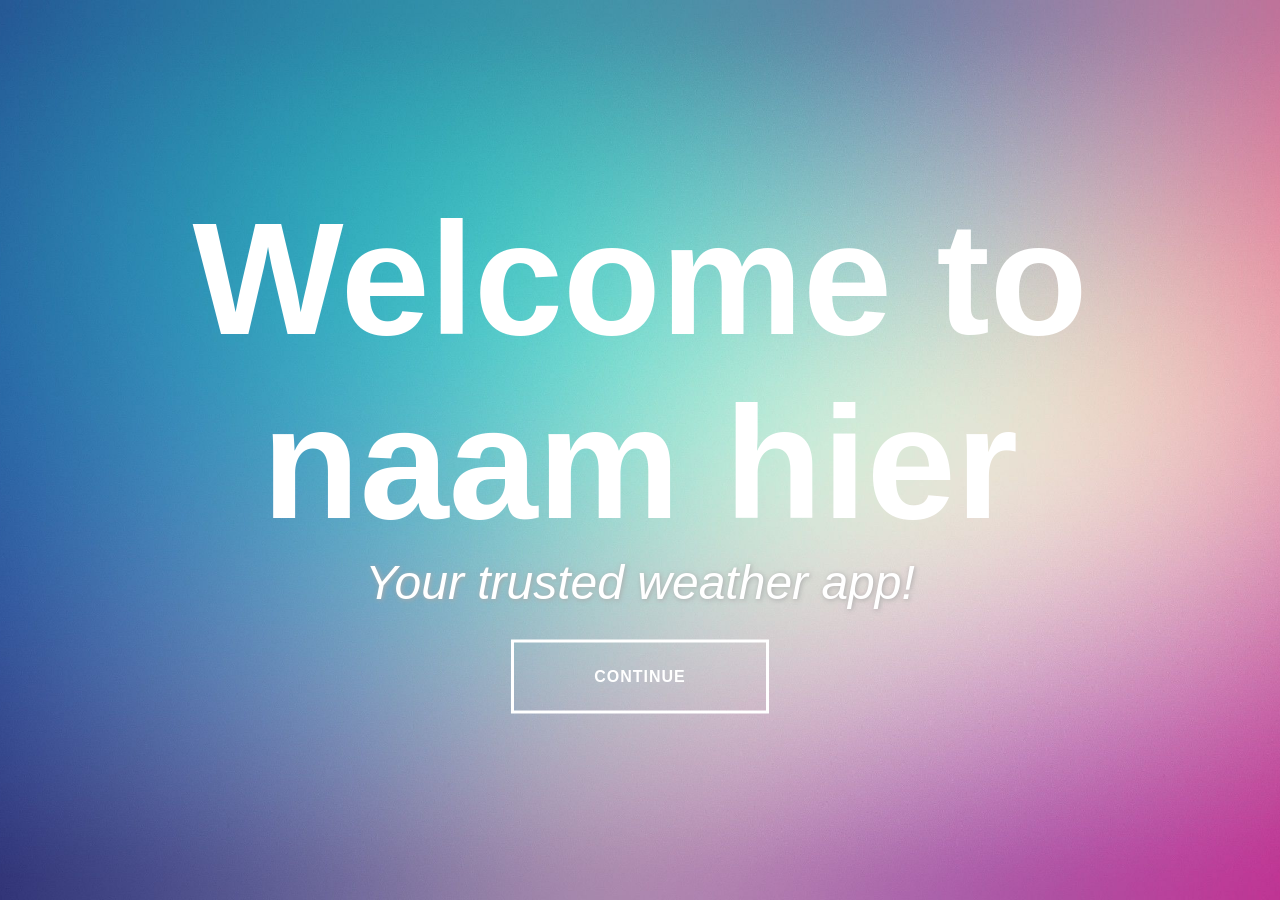
==== index.html @ a3a5e811 "Main Assets en code update" ====
<!DOCTYPE <!DOCTYPE html>
<html lang="en">
    <head>
        <title>Temporo</title>
        <meta charset="UTF-8">
        <meta name="viewport" content="width=device-width, initial-scale=1">
        <link href="css/index.css" rel="stylesheet">
        <script type="text/javascript" src="scripts/weather.js"></script>
    </head>
    <body>
        
        <main>
            <div class="container">

                <h1>Welcome to naam hier</h1>
                <p><i>Your trusted weather app!</i></p>
                <div class="button_div">
                    <p><button class="main_button" type="button" onclick="window.location.href = './weather';">Continue</button></p>
                </div>
            </div>
        </main>

    </body>
</html>
---- css/index.css ----
*{
    padding: 0;
    margin: 0;
}
a{
    text-decoration: none;
}
body{
    background-image: url(../assets/photos/index-bg.jpg);
    background-position: center;
    background-repeat: no-repeat;
    background-size: cover;
}
.container{
    /* background-color: rgba(100, 100, 100, 0.2); */
    position: absolute;
    top: 50%;
    left: 50%;
    transform: translate(-50%, -50%);
    width: 100%;
    text-align: center;
    color: #ffffff;
    font-family: 'Noto Sans', sans-serif;
}
.container h1{
    font-size: 10rem;
}
.container p{
    font-size: 3rem;
    text-shadow: 1px 1px 5px #aaa;
}
.button_div{
    margin: 30px auto 0;
    display: table;
    position: relative;
    text-align: center;
    transition-delay: 2s;
  }
  
  .button_div p{
    font-family: 'Poppins', sans-serif;
    position: relative;
    z-index: 1;
    font-size: 1rem;
  }
  
  .button_div .main_button{
    overflow: hidden;
    border: 3px solid WHITE;
    color: WHITE;
    font-family: inherit;
    font-size: inherit;
    background: none;
    cursor: pointer;
    padding: 25px 80px;
    display: block;
    text-transform: uppercase;
    letter-spacing: 1px;
    font-weight: 700;
    outline: none;
    position: relative;
    transition: 0.3s;
  }
  
  .button_div .main_button::after{
    content: '';
    position: absolute;
    box-sizing: border-box;
    z-index: -1;
    width: 100%;
    height: 0%;
    top: 50%;
    left: 50%;
    background: rgb(76,206,224);
    background: linear-gradient(90deg, rgba(76,206,224,1) 9%, rgba(233,235,194,1) 50%, rgba(205,128,215,1) 100%);
    opacity: 0;
    transform: translateX(-50%) translateY(-50%) rotate(45deg);
    transition: 0.3s;
  }
  
  .button_div .main_button:hover{
    border-color: #14cdee;
  }
  
  
  .button_div .main_button:hover::after{
    height: 410%;
    opacity: 1;
  }
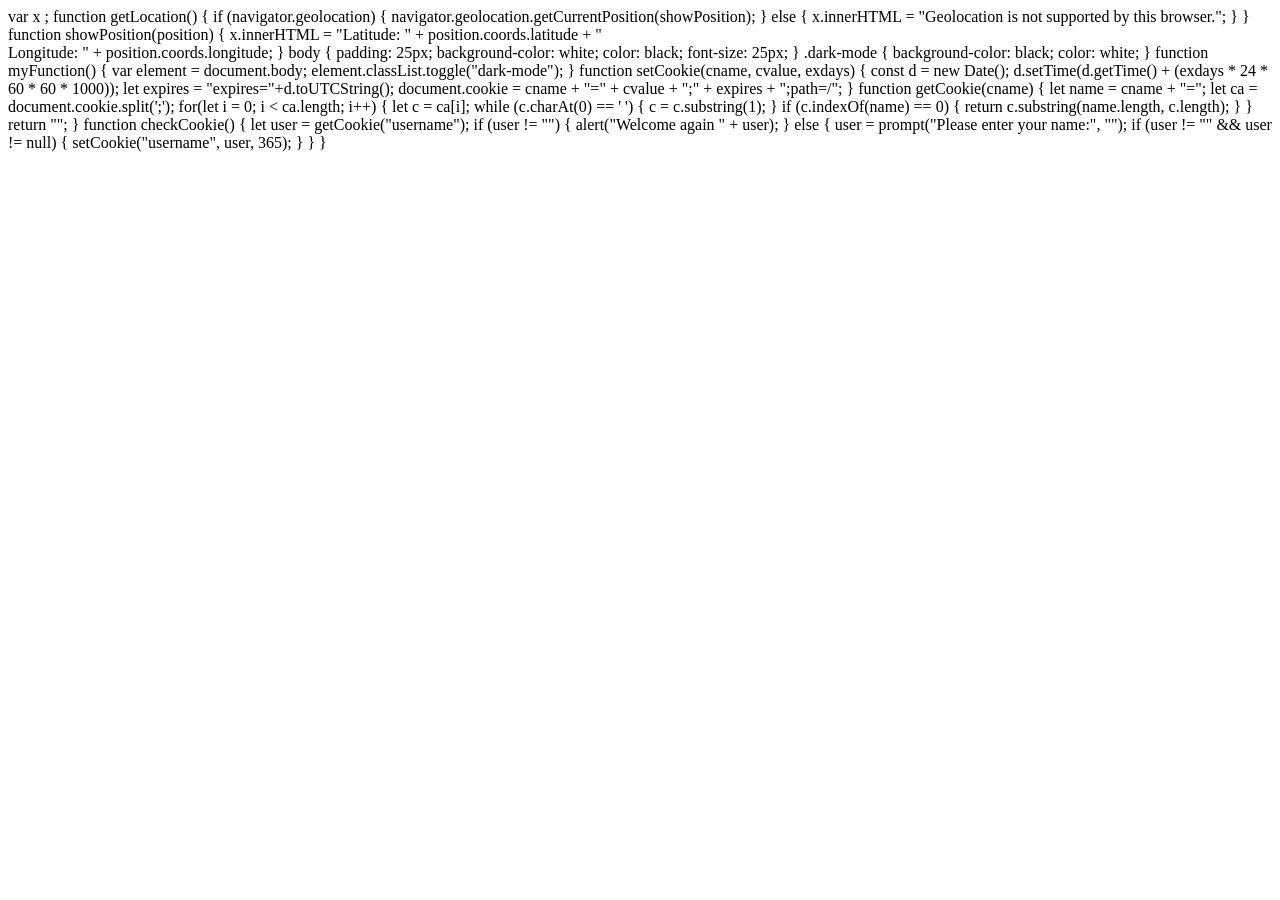
==== commit 589ed165: "Update index.html" ====
--- a/index.html
+++ b/index.html
@@ -1,25 +1,71 @@
+<html>
+    var x ;
+function getLocation() {
+if (navigator.geolocation) {
+navigator.geolocation.getCurrentPosition(showPosition);
+} else {
+x.innerHTML = "Geolocation is not supported by this browser.";
+}
+}
 
-<!DOCTYPE <!DOCTYPE html>
-<html lang="en">
-    <head>
-        <title>Temporo</title>
-        <meta charset="UTF-8">
-        <meta name="viewport" content="width=device-width, initial-scale=1">
-        <link href="css/index.css" rel="stylesheet">
-        <script type="text/javascript" src="scripts/weather.js"></script>
-    </head>
-    <body>
-        
-        <main>
-            <div class="container">
+function showPosition(position) {
+x.innerHTML = "Latitude: " + position.coords.latitude +
+"<br>Longitude: " + position.coords.longitude;
+}
+    
+    
 
-                <h1>Welcome to naam hier</h1>
-                <p><i>Your trusted weather app!</i></p>
-                <div class="button_div">
-                    <p><button class="main_button" type="button" onclick="window.location.href = './weather';">Continue</button></p>
-                </div>
-            </div>
-        </main>
+</html>
 
-    </body>
-</html>+
+body {
+    padding: 25px;
+    background-color: white;
+    color: black;
+    font-size: 25px;
+  }
+  
+  .dark-mode {
+    background-color: black;
+    color: white;
+  }
+
+  function myFunction() {
+    var element = document.body;
+    element.classList.toggle("dark-mode");
+  }
+
+  function setCookie(cname, cvalue, exdays) {
+    const d = new Date();
+    d.setTime(d.getTime() + (exdays * 24 * 60 * 60 * 1000));
+    let expires = "expires="+d.toUTCString();
+    document.cookie = cname + "=" + cvalue + ";" + expires + ";path=/";
+  }
+  
+  function getCookie(cname) {
+    let name = cname + "=";
+    let ca = document.cookie.split(';');
+    for(let i = 0; i < ca.length; i++) {
+      let c = ca[i];
+      while (c.charAt(0) == ' ') {
+        c = c.substring(1);
+      }
+      if (c.indexOf(name) == 0) {
+        return c.substring(name.length, c.length);
+      }
+    }
+    return "";
+  }
+  
+  function checkCookie() {
+    let user = getCookie("username");
+    if (user != "") {
+      alert("Welcome again " + user);
+    } else {
+      user = prompt("Please enter your name:", "");
+      if (user != "" && user != null) {
+        setCookie("username", user, 365);
+      }
+    }
+  }
+  
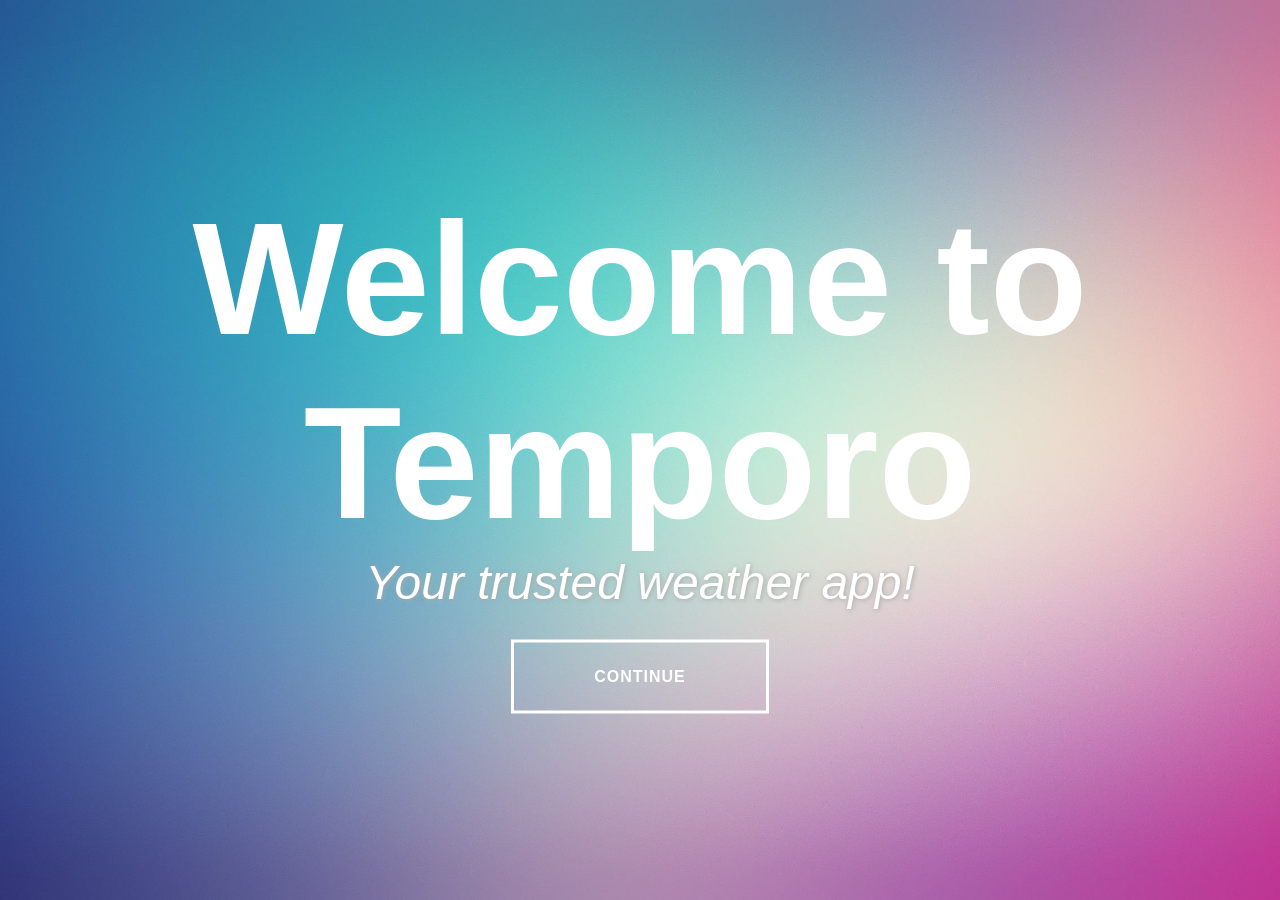
==== commit d5397760: "Merge branch 'Nick' of https://github.com/dj-amparo/CoworkingOdisee into Nick" ====
--- a/index.html
+++ b/index.html
@@ -1,4 +1,4 @@
-<html>
+<!-- <html>
     var x ;
 function getLocation() {
 if (navigator.geolocation) {
@@ -11,11 +11,23 @@
 function showPosition(position) {
 x.innerHTML = "Latitude: " + position.coords.latitude +
 "<br>Longitude: " + position.coords.longitude;
-}
+} -->
     
     
+<!DOCTYPE <!DOCTYPE html>
+<html lang="en">
+    <head>
+        <title>Temporo</title>
+        <meta charset="UTF-8">
+        <meta name="viewport" content="width=device-width, initial-scale=1">
+        <link href="css/index.css" rel="stylesheet">
+        <script type="text/javascript" src="scripts/weather.js"></script>
+    </head>
+    <body>
+        
+        <div class="container">
 
-</html>
+<!-- </html>
 
 
 body {
@@ -67,5 +79,14 @@
         setCookie("username", user, 365);
       }
     }
-  }
-  +  } -->
+  
+            <h1>Welcome to Temporo</h1>
+            <p><i>Your trusted weather app!</i></p>
+            <div class="button_div">
+                <p><button class="main_button" type="button" onclick="window.location.href = './weather';">Continue</button></p>
+            </div>
+        </div>
+
+    </body>
+</html>
--- a/css/index.css
+++ b/css/index.css
@@ -0,0 +1,90 @@
+
+*{
+    padding: 0;
+    margin: 0;
+}
+a{
+    text-decoration: none;
+}
+body{
+    background-image: url(../assets/photos/index-bg.jpg);
+    background-position: center;
+    background-repeat: no-repeat;
+    background-size: cover;
+}
+.container{
+    /* background-color: rgba(100, 100, 100, 0.2); */
+    position: absolute;
+    top: 50%;
+    left: 50%;
+    transform: translate(-50%, -50%);
+    width: 100%;
+    text-align: center;
+    color: #ffffff;
+    font-family: 'Noto Sans', sans-serif;
+}
+.container h1{
+    font-size: 10rem;
+}
+.container p{
+    font-size: 3rem;
+    text-shadow: 1px 1px 5px #aaa;
+}
+.button_div{
+    margin: 30px auto 0;
+    display: table;
+    position: relative;
+    text-align: center;
+    transition-delay: 2s;
+  }
+  
+  .button_div p{
+    font-family: 'Poppins', sans-serif;
+    position: relative;
+    z-index: 1;
+    font-size: 1rem;
+  }
+  
+  .button_div .main_button{
+    overflow: hidden;
+    border: 3px solid WHITE;
+    color: WHITE;
+    font-family: inherit;
+    font-size: inherit;
+    background: none;
+    cursor: pointer;
+    padding: 25px 80px;
+    display: block;
+    text-transform: uppercase;
+    letter-spacing: 1px;
+    font-weight: 700;
+    outline: none;
+    position: relative;
+    transition: 0.3s;
+  }
+  
+  .button_div .main_button::after{
+    content: '';
+    position: absolute;
+    box-sizing: border-box;
+    z-index: -1;
+    width: 100%;
+    height: 0%;
+    top: 50%;
+    left: 50%;
+    background: rgb(76,206,224);
+    background: linear-gradient(90deg, rgba(76,206,224,1) 9%, rgba(233,235,194,1) 50%, rgba(205,128,215,1) 100%);
+    opacity: 0;
+    transform: translateX(-50%) translateY(-50%) rotate(45deg);
+    transition: 0.3s;
+  }
+  
+  .button_div .main_button:hover{
+    border-color: #14cdee;
+  }
+  
+  
+  .button_div .main_button:hover::after{
+    height: 410%;
+    opacity: 1;
+  }
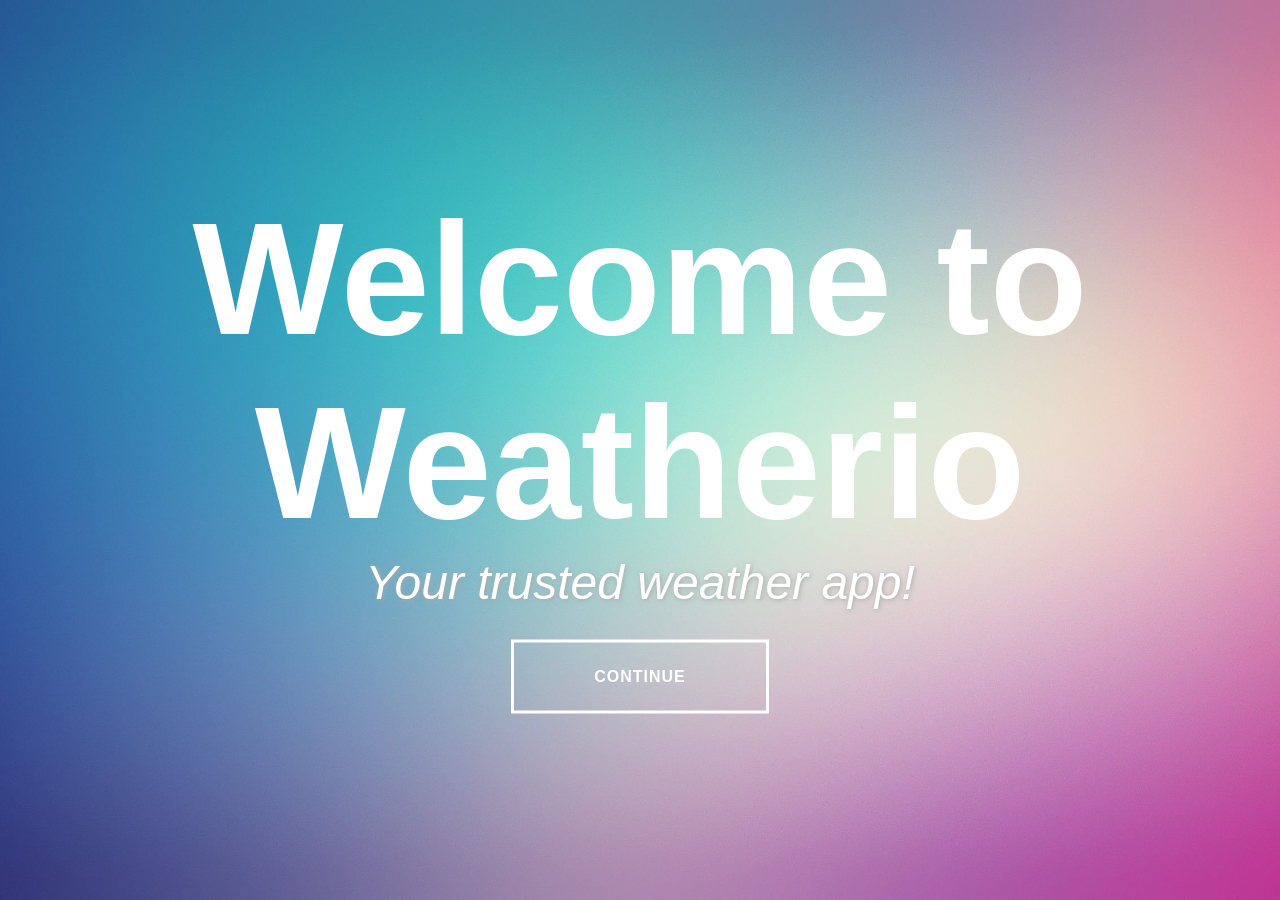
==== commit 80890253: "wind direction" ====
--- a/index.html
+++ b/index.html
@@ -1,19 +1,4 @@
-<!-- <html>
-    var x ;
-function getLocation() {
-if (navigator.geolocation) {
-navigator.geolocation.getCurrentPosition(showPosition);
-} else {
-x.innerHTML = "Geolocation is not supported by this browser.";
-}
-}
 
-function showPosition(position) {
-x.innerHTML = "Latitude: " + position.coords.latitude +
-"<br>Longitude: " + position.coords.longitude;
-} -->
-    
-    
 <!DOCTYPE <!DOCTYPE html>
 <html lang="en">
     <head>
@@ -25,68 +10,16 @@
     </head>
     <body>
         
-        <div class="container">
+        <main>
+            <div class="container">
 
-<!-- </html>
-
-
-body {
-    padding: 25px;
-    background-color: white;
-    color: black;
-    font-size: 25px;
-  }
-  
-  .dark-mode {
-    background-color: black;
-    color: white;
-  }
-
-  function myFunction() {
-    var element = document.body;
-    element.classList.toggle("dark-mode");
-  }
-
-  function setCookie(cname, cvalue, exdays) {
-    const d = new Date();
-    d.setTime(d.getTime() + (exdays * 24 * 60 * 60 * 1000));
-    let expires = "expires="+d.toUTCString();
-    document.cookie = cname + "=" + cvalue + ";" + expires + ";path=/";
-  }
-  
-  function getCookie(cname) {
-    let name = cname + "=";
-    let ca = document.cookie.split(';');
-    for(let i = 0; i < ca.length; i++) {
-      let c = ca[i];
-      while (c.charAt(0) == ' ') {
-        c = c.substring(1);
-      }
-      if (c.indexOf(name) == 0) {
-        return c.substring(name.length, c.length);
-      }
-    }
-    return "";
-  }
-  
-  function checkCookie() {
-    let user = getCookie("username");
-    if (user != "") {
-      alert("Welcome again " + user);
-    } else {
-      user = prompt("Please enter your name:", "");
-      if (user != "" && user != null) {
-        setCookie("username", user, 365);
-      }
-    }
-  } -->
-  
-            <h1>Welcome to Temporo</h1>
-            <p><i>Your trusted weather app!</i></p>
-            <div class="button_div">
-                <p><button class="main_button" type="button" onclick="window.location.href = './weather';">Continue</button></p>
+                <h1>Welcome to Weatherio</h1>
+                <p><i>Your trusted weather app!</i></p>
+                <div class="button_div">
+                    <p><button class="main_button" type="button" onclick="window.location.href = './weather';">Continue</button></p>
+                </div>
             </div>
-        </div>
+        </main>
 
     </body>
-</html>
+</html>
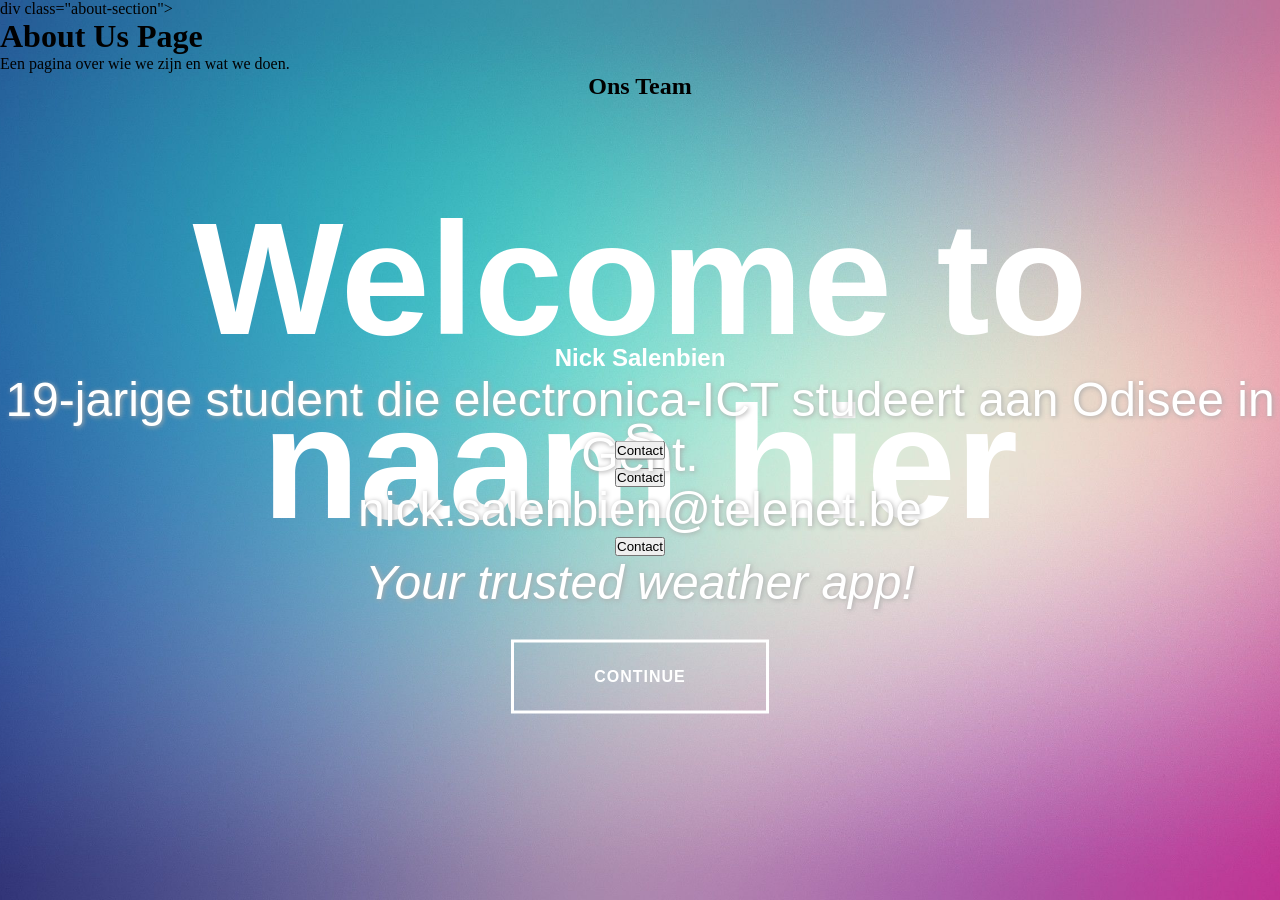
==== commit f3e1ea3f: "Merge branch 'Nick' of https://github.com/dj-amparo/CoworkingOdisee into Nick" ====
--- a/index.html
+++ b/index.html
@@ -13,7 +13,7 @@
         <main>
             <div class="container">
 
-                <h1>Welcome to Weatherio</h1>
+                <h1>Welcome to naam hier</h1>
                 <p><i>Your trusted weather app!</i></p>
                 <div class="button_div">
                     <p><button class="main_button" type="button" onclick="window.location.href = './weather';">Continue</button></p>
@@ -22,4 +22,48 @@
         </main>
 
     </body>
-</html>+</html>
+
+div class="about-section">
+    <h1>About Us Page</h1>
+    <p>Een pagina over wie we zijn en wat we doen.</p>
+  </div>
+  
+  <h2 style="text-align:center">Ons Team</h2>
+  <div class="row">
+    <div class="column">
+      <div class="card">
+        <div class="container">
+          <h2></h2>
+          <p class="title"></p>
+          <p>S</p>
+          <p></p>
+          <p><button class="button">Contact</button></p>
+        </div>
+      </div>
+    </div>
+  
+    <div class="column">
+      <div class="card">
+        <div class="container">
+          <h2>Nick Salenbien</h2>
+          <p class="title"></p>
+          <p>19-jarige student die electronica-ICT studeert aan Odisee in Gent.</p>
+          <p>nick.salenbien@telenet.be</p>
+          <p><button class="button">Contact</button></p>
+        </div>
+      </div>
+    </div>
+  
+    <div class="column">
+      <div class="card">
+        <div class="container">
+          <h2></h2>
+          <p class="title"></p>
+          <p></p>
+          <p></p>
+          <p><button class="button">Contact</button></p>
+        </div>
+      </div>
+    </div>
+  </div>
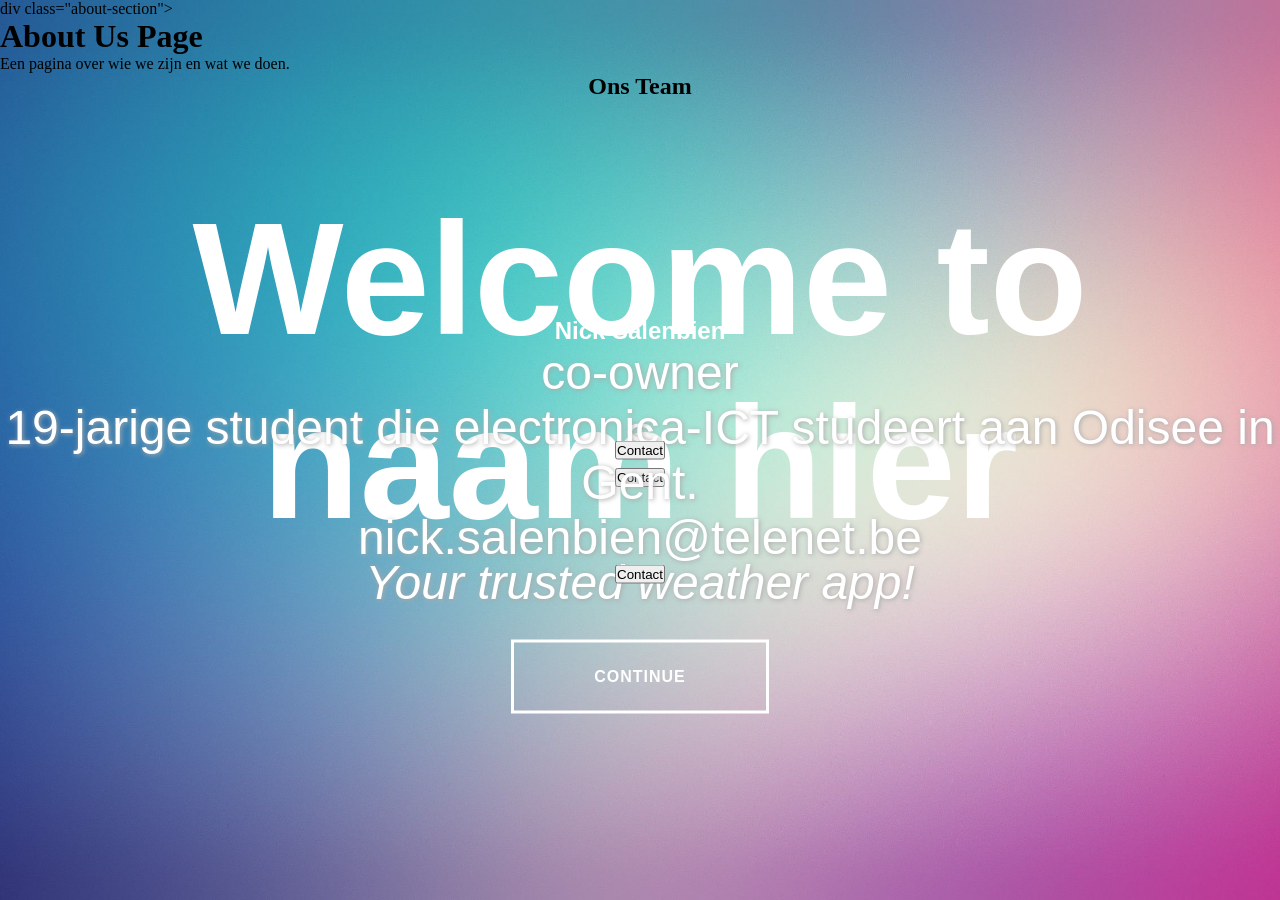
==== commit 08a47841: "Update index.html" ====
--- a/index.html
+++ b/index.html
@@ -47,7 +47,7 @@
       <div class="card">
         <div class="container">
           <h2>Nick Salenbien</h2>
-          <p class="title"></p>
+          <p class="title">co-owner</p>
           <p>19-jarige student die electronica-ICT studeert aan Odisee in Gent.</p>
           <p>nick.salenbien@telenet.be</p>
           <p><button class="button">Contact</button></p>
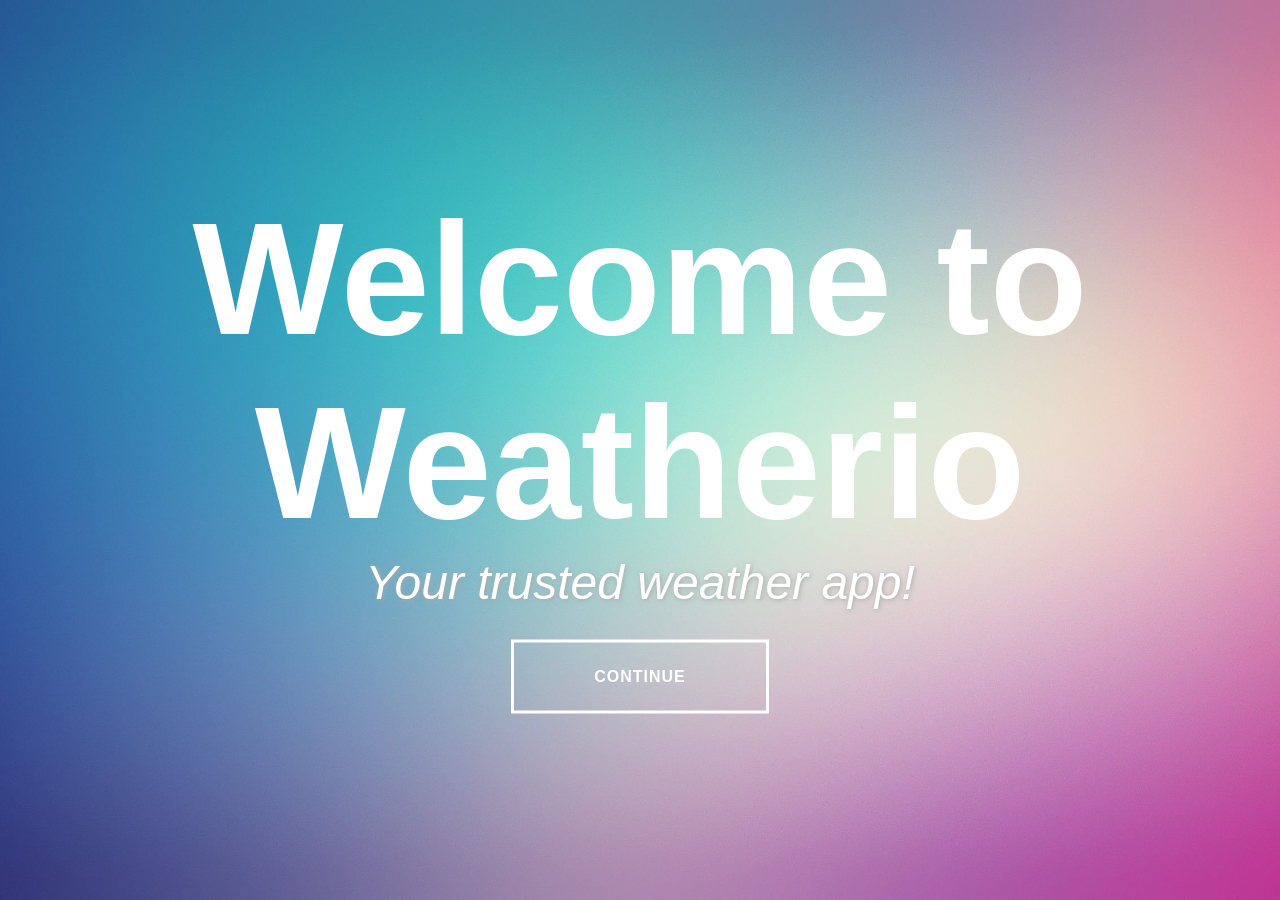
==== commit 1846c9db: "hotjar" ====
--- a/index.html
+++ b/index.html
@@ -7,13 +7,25 @@
         <meta name="viewport" content="width=device-width, initial-scale=1">
         <link href="css/index.css" rel="stylesheet">
         <script type="text/javascript" src="scripts/weather.js"></script>
+
+        <!-- Hotjar Tracking Code for https://weatherio.amparowalter.ikdoeict.be -->
+        <script>
+            (function(h,o,t,j,a,r){
+                h.hj=h.hj||function(){(h.hj.q=h.hj.q||[]).push(arguments)};
+                h._hjSettings={hjid:2791564,hjsv:6};
+                a=o.getElementsByTagName('head')[0];
+                r=o.createElement('script');r.async=1;
+                r.src=t+h._hjSettings.hjid+j+h._hjSettings.hjsv;
+                a.appendChild(r);
+            })(window,document,'https://static.hotjar.com/c/hotjar-','.js?sv=');
+        </script>
     </head>
     <body>
         
         <main>
             <div class="container">
 
-                <h1>Welcome to naam hier</h1>
+                <h1>Welcome to Weatherio</h1>
                 <p><i>Your trusted weather app!</i></p>
                 <div class="button_div">
                     <p><button class="main_button" type="button" onclick="window.location.href = './weather';">Continue</button></p>
@@ -22,48 +34,4 @@
         </main>
 
     </body>
-</html>
-
-div class="about-section">
-    <h1>About Us Page</h1>
-    <p>Een pagina over wie we zijn en wat we doen.</p>
-  </div>
-  
-  <h2 style="text-align:center">Ons Team</h2>
-  <div class="row">
-    <div class="column">
-      <div class="card">
-        <div class="container">
-          <h2></h2>
-          <p class="title"></p>
-          <p>S</p>
-          <p></p>
-          <p><button class="button">Contact</button></p>
-        </div>
-      </div>
-    </div>
-  
-    <div class="column">
-      <div class="card">
-        <div class="container">
-          <h2>Nick Salenbien</h2>
-          <p class="title">co-owner</p>
-          <p>19-jarige student die electronica-ICT studeert aan Odisee in Gent.</p>
-          <p>nick.salenbien@telenet.be</p>
-          <p><button class="button">Contact</button></p>
-        </div>
-      </div>
-    </div>
-  
-    <div class="column">
-      <div class="card">
-        <div class="container">
-          <h2></h2>
-          <p class="title"></p>
-          <p></p>
-          <p></p>
-          <p><button class="button">Contact</button></p>
-        </div>
-      </div>
-    </div>
-  </div>+</html>
